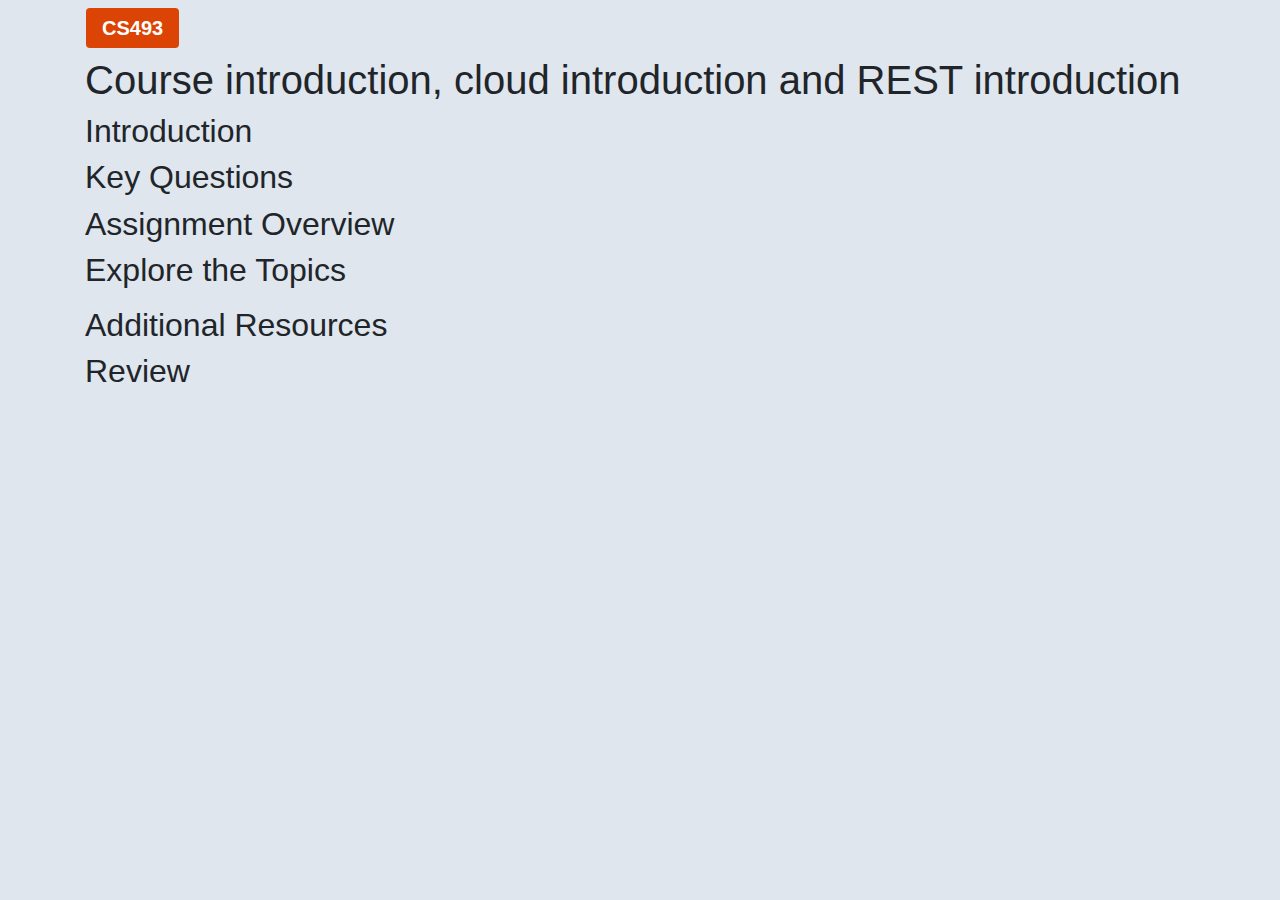
==== public_html/modules/1-course-rest-cloud-overview/index.html @ 53b49ca8 "add weights" ====
<!DOCTYPE html>
<html>
<head>
  <meta http-equiv="content-type" content="text/html; charset=utf-8">
  <title>Course introduction, cloud introduction and REST introduction  &middot; CS 493</title>
  <meta name="viewport" content="width=device-width, initial-scale=1">
<meta http-equiv="cleartype" content="on">
  
  <link rel="stylesheet" href="../../css/theme-kit/css/mytheme.css">
  <link rel="stylesheet" href="https://cdnjs.cloudflare.com/ajax/libs/font-awesome/4.7.0/css/font-awesome.min.css" integrity="sha256-eZrrJcwDc/3uDhsdt61sL2oOBY362qM3lon1gyExkL0=" crossorigin="anonymous" />
  <script src="https://code.jquery.com/jquery-3.2.1.slim.min.js" integrity="sha384-KJ3o2DKtIkvYIK3UENzmM7KCkRr/rE9/Qpg6aAZGJwFDMVNA/GpGFF93hXpG5KkN" crossorigin="anonymous"></script>
  <script src="https://cdnjs.cloudflare.com/ajax/libs/popper.js/1.12.3/umd/popper.min.js" integrity="sha384-vFJXuSJphROIrBnz7yo7oB41mKfc8JzQZiCq4NCceLEaO4IHwicKwpJf9c9IpFgh" crossorigin="anonymous"></script>
  <script src="https://maxcdn.bootstrapcdn.com/bootstrap/4.0.0-beta.2/js/bootstrap.min.js" integrity="sha384-alpBpkh1PFOepccYVYDB4do5UnbKysX5WZXm3XxPqe5iKTfUKjNkCk9SaVuEZflJ" crossorigin="anonymous"></script>

  </head>
  <body class="bg-light">
  <div class="container">
  <div class="row">
    <nav class="navbar navbar-expand-lg navbar-light bg-light">
      <button class="navbar-toggler" type="button" data-toggle="collapse" data-target="#navbarSupportedContent" aria-controls="navbarSupportedContent" aria-expanded="false" aria-label="Toggle navigation">
        <span class="navbar-toggler-icon"></span>
      </button>
    
      <div class="collapse navbar-collapse" id="navbarSupportedContent">
        <a class="navbar-brand font-weight-bold text-white" href="../../">CS493</a>
        <ul class="navbar-nav mr-auto">
          
          
          
          
        </ul>
        </form>
      </div>
    </nav>
  </div>
      
<div class="row">
  <div class="col">
  

<h1 id="course-introduction-cloud-introduction-and-rest-introduction">Course introduction, cloud introduction and REST introduction</h1>


<h2 id="introduction">Introduction</h2>

<!--- Introduce the topic in this section -->

<h2 id="key-questions">Key Questions</h2>

<!--- List  key questions
- Key question 1
- Key question 2
    - Key question 2a
    - Key question 2b
 -->

<h2 id="assignment-overview">Assignment Overview</h2>

<!--- Give a general overview of the sort of assignment(s) students will do during the week -->

<h2 id="explore-the-topics">Explore the Topics</h2>

<!--- An automatically generated list of explore topics from the same directory as this overview. Generated from the frontmatter, make sure to fill in the title, description and include "Exploration" in the categories! -->

<dl>
    
  </dl>
    

<h2 id="additional-resources">Additional Resources</h2>

<!--- Links to 3rd party resources. Things like other YouTube videos or articles
[Item](URL to item)
: Description of item

[Item 2](URL to item 2)
: Description of item 2
-->

<h2 id="review">Review</h2>

<!--- This is where you should encourage students to reflect on what they have learned and make connections to previous material. -->

  </div>
</div>
  </body>
</html>
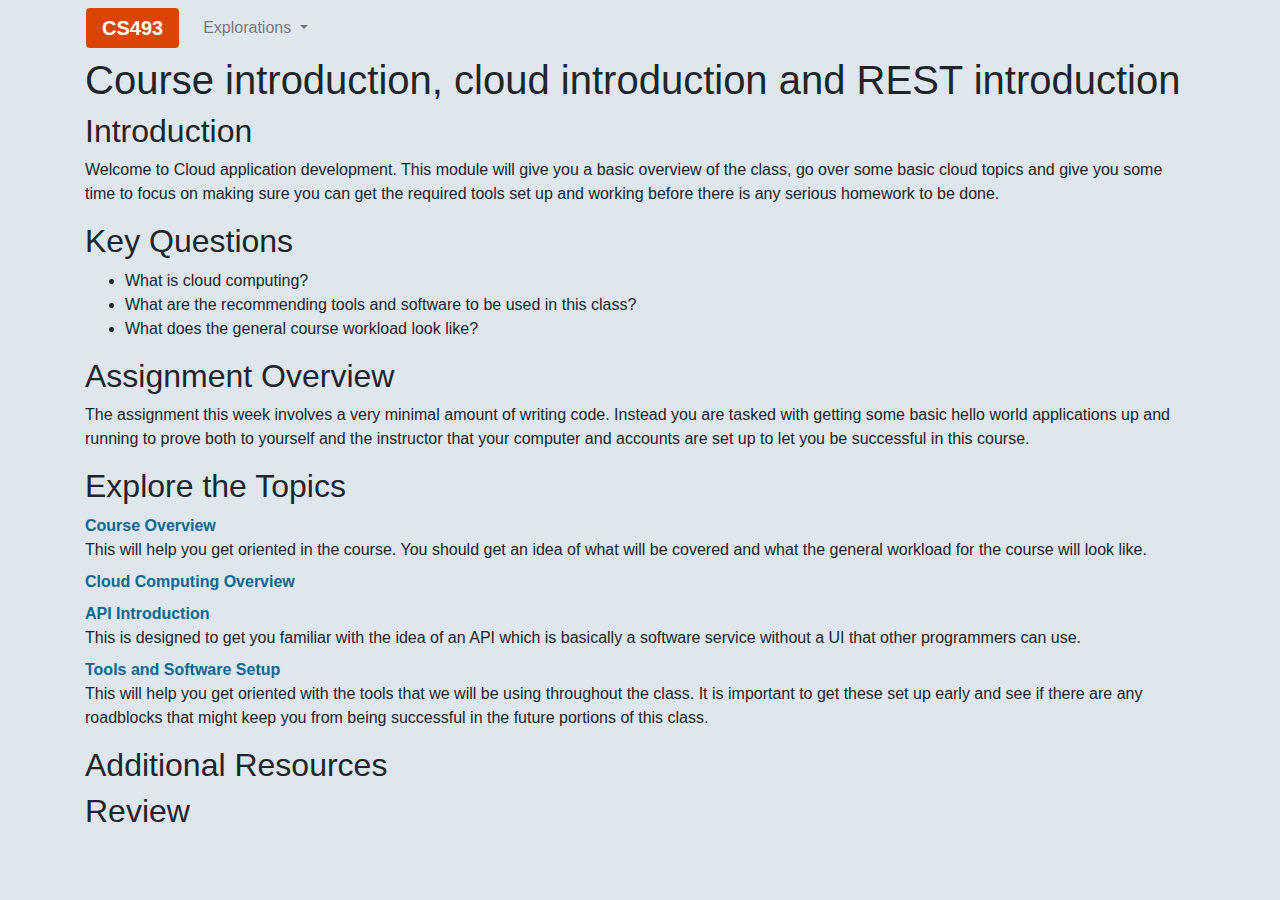
==== commit a49c75d8: "More updates to 1 and 2" ====
--- a/public_html/modules/1-course-rest-cloud-overview/index.html
+++ b/public_html/modules/1-course-rest-cloud-overview/index.html
@@ -27,6 +27,27 @@
           
           
           
+          <li class="nav-item dropdown">
+            <a class="nav-link dropdown-toggle" href="#" id="navbarDropdown" role="button" data-toggle="dropdown" aria-haspopup="true" aria-expanded="false">
+              Explorations
+            </a>
+            <div class="dropdown-menu" aria-labelledby="navbarDropdown">
+              
+              
+              <a class="dropdown-item" href="http://classes.engr.oregonstate.edu/eecs/perpetual/cs493-400/modules/1-course-rest-cloud-overview/1-course-overview/">Course Overview</a>
+              
+              <a class="dropdown-item" href="http://classes.engr.oregonstate.edu/eecs/perpetual/cs493-400/modules/1-course-rest-cloud-overview/2-cloud-overview/">Cloud Computing Overview</a>
+              
+              <a class="dropdown-item" href="http://classes.engr.oregonstate.edu/eecs/perpetual/cs493-400/modules/1-course-rest-cloud-overview/3-api-overview/">API Introduction</a>
+              
+              <a class="dropdown-item" href="http://classes.engr.oregonstate.edu/eecs/perpetual/cs493-400/modules/1-course-rest-cloud-overview/4-tools-setup/">Tools and Software Setup</a>
+              
+              
+
+              
+            </div>
+          </li>
+          
           
         </ul>
         </form>
@@ -45,24 +66,47 @@
 
 <!--- Introduce the topic in this section -->
 
+<p>Welcome to Cloud application development. This module will give you a basic overview of the class, go over some basic cloud topics and give you some time to focus on making sure you can get the required tools set up and working before there is any serious homework to be done.</p>
+
 <h2 id="key-questions">Key Questions</h2>
 
-<!--- List  key questions
-- Key question 1
-- Key question 2
-    - Key question 2a
-    - Key question 2b
- -->
+<ul>
+<li>What is cloud computing?</li>
+<li>What are the recommending tools and software to be used in this class?</li>
+<li>What does the general course workload look like?</li>
+</ul>
 
 <h2 id="assignment-overview">Assignment Overview</h2>
 
 <!--- Give a general overview of the sort of assignment(s) students will do during the week -->
+
+<p>The assignment this week involves a very minimal amount of writing code. Instead you are tasked with getting some basic hello world applications up and running to prove both to yourself and the instructor that your computer and accounts are set up to let you be successful in this course.</p>
 
 <h2 id="explore-the-topics">Explore the Topics</h2>
 
 <!--- An automatically generated list of explore topics from the same directory as this overview. Generated from the frontmatter, make sure to fill in the title, description and include "Exploration" in the categories! -->
 
 <dl>
+    
+    <dt><a href="http://classes.engr.oregonstate.edu/eecs/perpetual/cs493-400/modules/1-course-rest-cloud-overview/1-course-overview/">Course Overview</a></dt>
+    <dd>
+       This will help you get oriented in the course. You should get an idea of what will be covered and what the general workload for the course will look like.
+    </dd>
+    
+    <dt><a href="http://classes.engr.oregonstate.edu/eecs/perpetual/cs493-400/modules/1-course-rest-cloud-overview/2-cloud-overview/">Cloud Computing Overview</a></dt>
+    <dd>
+       
+    </dd>
+    
+    <dt><a href="http://classes.engr.oregonstate.edu/eecs/perpetual/cs493-400/modules/1-course-rest-cloud-overview/3-api-overview/">API Introduction</a></dt>
+    <dd>
+       This is designed to get you familiar with the idea of an API which is basically a software service without a UI that other programmers can use.
+    </dd>
+    
+    <dt><a href="http://classes.engr.oregonstate.edu/eecs/perpetual/cs493-400/modules/1-course-rest-cloud-overview/4-tools-setup/">Tools and Software Setup</a></dt>
+    <dd>
+       This will help you get oriented with the tools that we will be using throughout the class. It is important to get these set up early and see if there are any roadblocks that might keep you from being successful in the future portions of this class.
+    </dd>
     
   </dl>
     
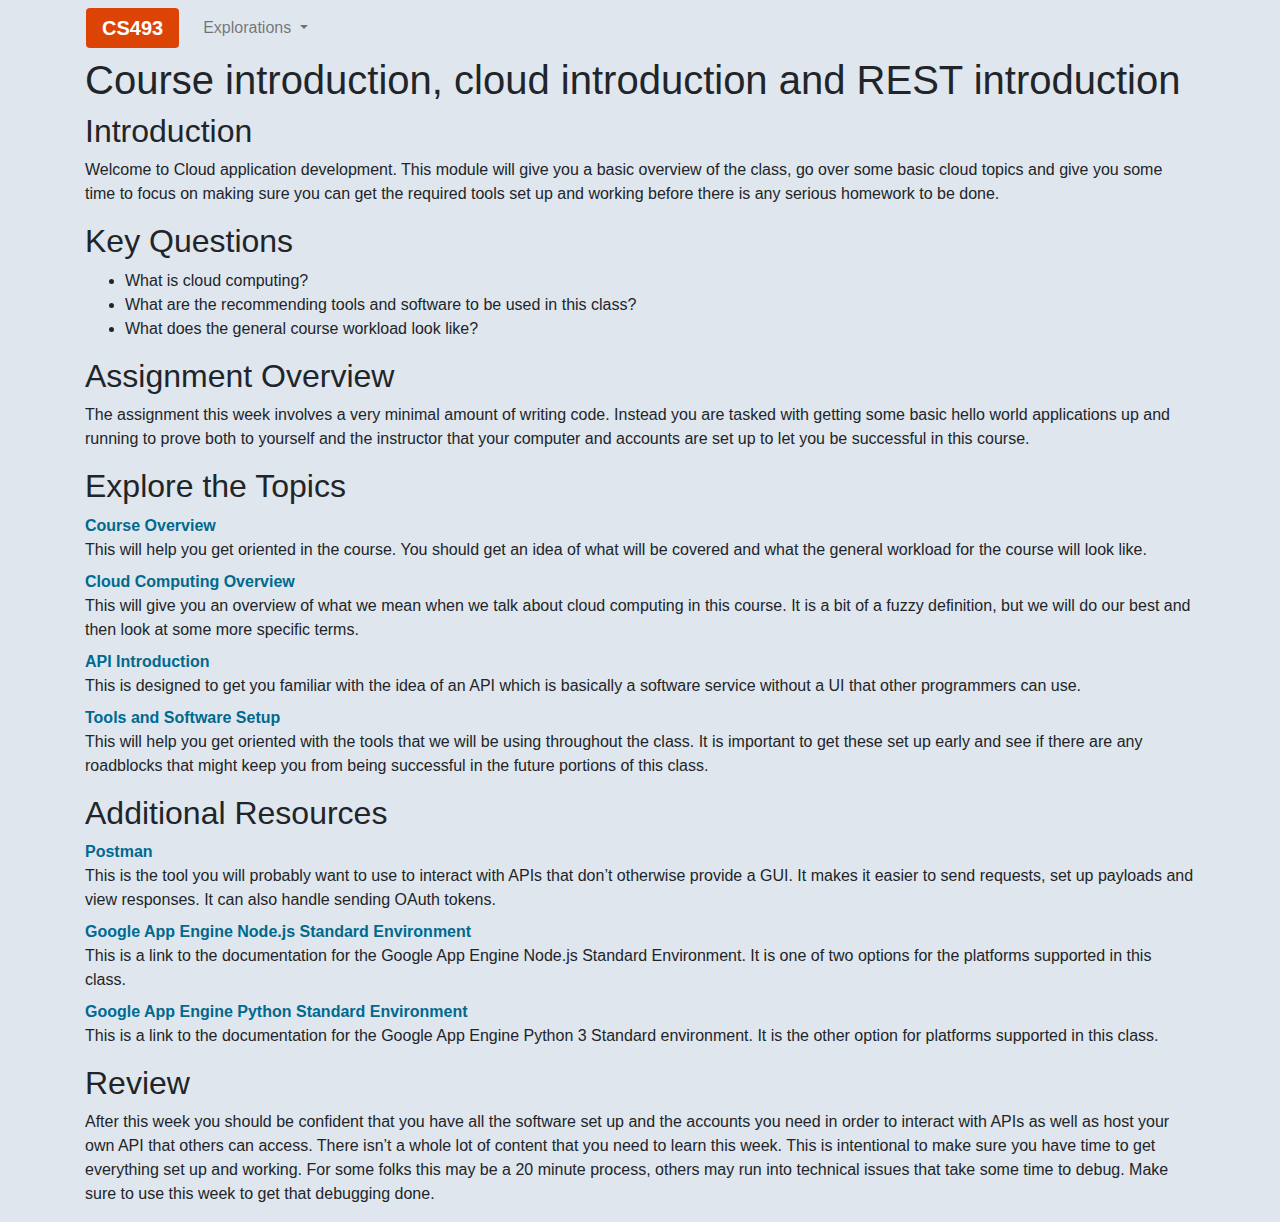
==== commit f5791af6: "Pushing for more work" ====
--- a/public_html/modules/1-course-rest-cloud-overview/index.html
+++ b/public_html/modules/1-course-rest-cloud-overview/index.html
@@ -95,7 +95,7 @@
     
     <dt><a href="http://classes.engr.oregonstate.edu/eecs/perpetual/cs493-400/modules/1-course-rest-cloud-overview/2-cloud-overview/">Cloud Computing Overview</a></dt>
     <dd>
-       
+       This will give you an overview of what we mean when we talk about cloud computing in this course. It is a bit of a fuzzy definition, but we will do our best and then look at some more specific terms.
     </dd>
     
     <dt><a href="http://classes.engr.oregonstate.edu/eecs/perpetual/cs493-400/modules/1-course-rest-cloud-overview/3-api-overview/">API Introduction</a></dt>
@@ -113,17 +113,18 @@
 
 <h2 id="additional-resources">Additional Resources</h2>
 
-<!--- Links to 3rd party resources. Things like other YouTube videos or articles
-[Item](URL to item)
-: Description of item
-
-[Item 2](URL to item 2)
-: Description of item 2
--->
+<dl>
+<dt><a href="https://www.getpostman.com/">Postman</a></dt>
+<dd>This is the tool you will probably want to use to interact with APIs that don&rsquo;t otherwise provide a GUI. It makes it easier to send requests, set up payloads and view responses. It can also handle sending OAuth tokens.</dd>
+<dt><a href="https://cloud.google.com/appengine/docs/standard/nodejs/">Google App Engine Node.js Standard Environment</a></dt>
+<dd>This is a link to the documentation for the Google App Engine Node.js Standard Environment. It is one of two options for the platforms supported in this class.</dd>
+<dt><a href="https://cloud.google.com/appengine/docs/standard/python3/">Google App Engine Python Standard Environment</a></dt>
+<dd>This is a link to the documentation for the Google App Engine Python 3 Standard environment. It is the other option for platforms supported in this class.</dd>
+</dl>
 
 <h2 id="review">Review</h2>
 
-<!--- This is where you should encourage students to reflect on what they have learned and make connections to previous material. -->
+<p>After this week you should be confident that you have all the software set up and the accounts you need in order to interact with APIs as well as host your own API that others can access. There isn&rsquo;t a whole lot of content that you need to learn this week. This is intentional to make sure you have time to get everything set up and working. For some folks this may be a 20 minute process, others may run into technical issues that take some time to debug. Make sure to use this week to get that debugging done.</p>
 
   </div>
 </div>
